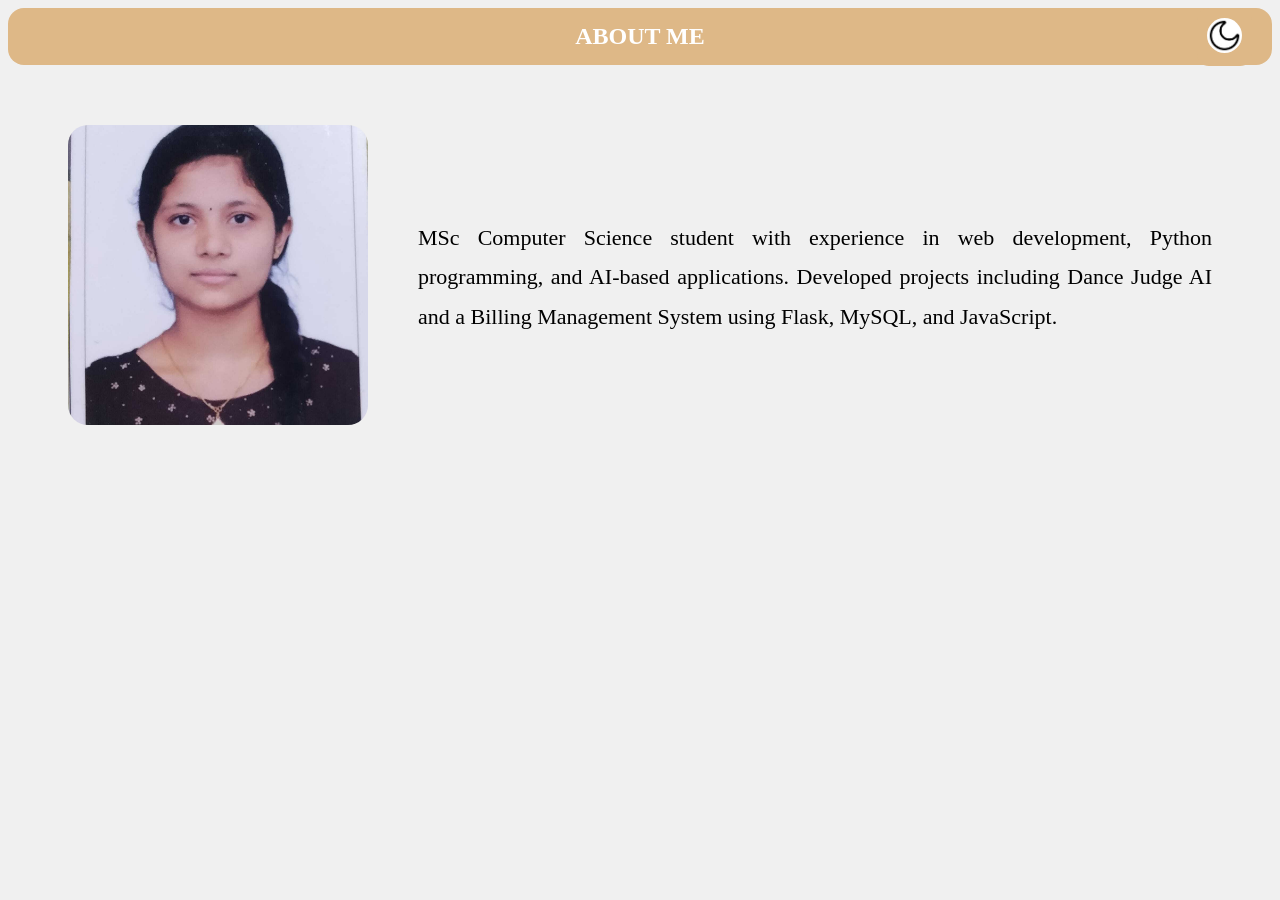
==== about.html @ c36fc71e "initial commit" ====
<!DOCTYPE html>
<html lang="en">
<head>
    <meta charset="UTF-8">
    <meta name="viewport" content="width=device-width, initial-scale=1.0">
    <title>About</title>
    <link rel="stylesheet" href="style.css">
</head>
<body>

<section id="about">

    <div class="cl">
        <h1 id="id">ABOUT ME</h1>

        <button id="toggl">
            <img src="images/moon.jpg" id="ima">
        </button>
    </div>
    <div class="about-container">
        <div class="about-image">
            <img src="images/photo.jpg" alt="Karthika">
        </div>
        <div class="about-text">
            <p>
                MSc Computer Science student with experience in web development,
                Python programming, and AI-based applications.
                Developed projects including Dance Judge AI and a Billing
                Management System using Flask, MySQL, and JavaScript.
            </p>
        </div>

    </div>

</section>

<script src="script.js"></script>

</body>
</html>
---- style.css ----
:root{
    --bg-color:#f0f0f0;
    --text-color:#000;
    --nav-color:burlywood;
    --btn-color:burlywood;
}
.dark-mode{

    --bg-color:#121212;

    --text-color:white;

    --nav-color:#1f1f1f;

    --btn-color:#333;
}
html{

    scroll-behavior:smooth;
}
body{
    background:var(--bg-color);
    color:var(--text-color);
}
.home-sec {

    display:flex;
    justify-content:space-between;
    align-items:center;
    padding:80px 100px;
}
.home-div {
     max-width:500px;
}
.name {
    color:red;
    font-size: 60px;
    margin:10px 0;
}
.gree {
    font-size: 20px;
    margin-bottom: 10px;
}
.dev{
    font-size:40px;
    margin-top:10px;
}

img {
    width: 300px;
    height: 300px;
    border-radius:50%;


}

.navi{
    background:burlywood;
    padding:15px;
    border-radius:16px;

    display:flex;
    justify-content:space-between;
    align-items:center;
     background:var(--nav-color);
}

.navi ul{
    display:flex;
    list-style:none;
    gap:80px;

    font-size:22px;
    font-family:"Times New Roman";
}

.navi ul li a{
    text-decoration:none;
    color:white;
}

#logo{
    color:white;
    font-size:28px;
    font-family:Arial;
}
#btn-id{
    margin-top: 30px;
   

}
 .btn{

   background:burlywood; 
   color:white;
    padding:14px 28px; 
    border:none; 
    border-radius:12px;
     font-size:18px; 
     font-weight:bold; 
     cursor:pointer; 
     margin-right:15px; 
     transition:0.4s;
}
.btn:hover{

    background:red;
    color:white;
}

#toggle
{

    background:var(--btn-color);
    color:white;
    padding:14px 28px;
    border:none;
    border-radius:10px;
    font-size:18px;
    font-weight:bold;
    cursor:pointer;
    margin-right:15px;
    transition:0.4s;
}
#im {
     width:40px;
    height:30px;
    border-radius:50%;
}
@media(max-width:768px){
    .home-sec{

        flex-direction:column;
        text-align:center;
        padding:40px 20px;
    }

    .navi{

        flex-direction:column;
        gap:20px;
    }

    .navi ul{

        flex-direction:column;
        gap:20px;
    }

    .prof{

        margin-top:30px;
        width:220px;
        height:220px;
    }

    .name{

        font-size:40px;
    }

    .dev{

        font-size:28px;
    }
}

.cl{
    background: var(--nav-color);

    padding: 15px;

    border-radius: 16px;

    display: flex;

    justify-content: center;

    align-items: center;

    position: relative;
}

#id{
    color: white;
    margin: 0;
}

/* Toggle Button */

#toggl{
    background: var(--btn-color);

    border: none;

    border-radius: 12px;

    padding: 10px;

    cursor: pointer;

    position: absolute;

    right: 20px;
}

#ima{
    width: 35px;
    height: 35px;

    border-radius: 50%;
}

/* about */

.about-container{
    display: flex;
    justify-content: space-between;
    align-items: center;
    gap: 50px;
    padding: 60px;
}
.about-image img{
    width: 300px;
    height: 300px;
    border-radius: 20px;
    object-fit: cover;
}

.about-text{
    flex: 1;
}

.about-text p{
    font-size: 22px;
    line-height: 1.8;
    text-align: justify;
}

@media(max-width:768px){

    .about-container{
        flex-direction: column;

        text-align: center;

        padding: 30px;
    }

    .about-image img{
        width: 220px;
        height: 220px;
    }

    .about-text p{
        font-size: 18px;
    }
}

/* skills */

#skill{

    padding:80px 50px;
    text-align:center;
    
}

 .skill-head{
    background:var(--nav-color);

    padding:15px 20px;

    border-radius:16px;

    position:relative;

    text-align:center;

    margin-bottom:100px;

}
.skill-title{
    margin:0;
    color:white;
    font-size:45px;

}

.skill-container{

    display:grid;
    grid-template-columns:
    repeat(auto-fit,minmax(250px,1fr));
    gap:40px;
}
.skill-card{

    background:var(--nav-color);
    padding:30px;
    border-radius:20px;
    color:white;
    transition:0.4s;
   
}
.skill-card:hover{

    transform:translateY(-10px);
}
.circle{

    width:160px;
    height:160px;
    border-radius:50%;
    margin:auto;
    display:flex;
    justify-content:center;
    align-items:center;
    font-size:28px;
    font-weight:bold;
    color:white;
    margin-bottom:20px;
}
.html{

    background:
    conic-gradient(#ffcc00 90%, #ddd 0%);
}

.css{

    background:
    conic-gradient(#ffcc00 85%, #ddd 0%);
}

.JavaScript{

    background:
    conic-gradient(#ffcc00 85%, #ddd 0%);
}
.C{
    background:
    conic-gradient(#ffcc00 89%, #ddd 0%);
}
#togg{
    position:absolute;

    right:20px;

    top:50%;

    transform:translateY(-50%);
    background:transparent;
    border:none;
    cursor:pointer;
}
#togg img{
    width: 35px;
    height: 35px;
}

@media(max-width:768px){
    .skill-head{
        flex-direction: row;
        justify-content: space-between;
    }

    .skill-title{
        font-size: 28px;
    }

    #togg img{
        width: 30px;
        height: 30px;
    }
}
/* contact */
 .contact {
    background: burlywood;
    padding: 15px 20px;
    border-radius: 16px;
    display: flex;
    align-items: center;
    justify-content: space-between;
    margin-bottom: 100px;
}

.contact-title {
    margin: 0;
    color: white;
    font-size: 45px;

    flex: 1;
    text-align: center;
}
#tog{
    background: transparent;
    border: none;
    cursor: pointer;
    padding: 0;
    display: flex;
    align-items: center;
    justify-content: center;
}
#tog img{
     width: 28px;
    height: 28px;
    object-fit: cover;
}
#form {
    width: 100%;
    max-width: 450px;
    margin: auto;
    display: flex;
    flex-direction: column;
    gap: 15px;
    padding: 25px;
    border-radius: 15px;
    background: white;
    box-shadow: 0 5px 20px rgba(0,0,0,0.15);
}
#form textarea {
    resize: none;
    height: 120px;
} 

#form input,
#form textarea {
    width: 90;
    padding: 12px;
    font-size: 16px;
    border-radius: 10px;
    border: 1px solid #ccc;
    outline: none;
    transition: 0.3s;
}
#btnn {
    padding: 12px;
    background-color: burlywood;
    color: white;
    border: none;
    border-radius: 10px;
    font-size: 16px;
    cursor: pointer;
     transition: 0.3s;
}
#btnn:hover {
    background: red;
}
@media(max-width:768px){
    .contact{
        padding: 12px 15px;
    }
    .contact-title{
        font-size: 28px;
        text-align: center;
        flex: 1;
    }
    #tog img{
        width: 28px;
        height: 28px;
    }
    #form{
        width: 90%;
        max-width: 100%;
        padding: 20px;
        gap: 12px;
    }
    #form input,
    #form textarea{
        font-size: 15px;
        padding: 10px;
    }
    #form textarea{
        height: 100px;
    }
    #btnn{
        width: 100%;
        padding: 12px;
        font-size: 16px;
    }
    #s{
        font-size: 14px;
        text-align: center;
        text-align:center;
       font-size:16px;
       font-weight:bold;
    margin-top:10px;
    color:red;
    }
}
.dark-mode #form{

    background:#1f1f1f;
}
.dark-mode #form input,
.dark-mode #form textarea{

    background:#333;
    color:white;
    border:1px solid #555;
}
.dark-mode input::placeholder,
.dark-mode textarea::placeholder{

    color:#ccc;
}

/* project */

#projects{

    padding:50px;
}


/* HEADING */

.project-head{

    background:var(--nav-color);
    padding:15px;
    border-radius:16px;
    position:relative;
    text-align:center;
    margin-bottom:60px;
}


.project-title{

    margin:0;
    color:white;
    font-size:45px;
}
#togg{

    position:absolute;
    right:20px;
    top:50%;
    transform:translateY(-50%);
    background:transparent;
    border:none;
    cursor:pointer;
}
#imag{

    width:35px;
    height:35px;
    border-radius:50%;
}
.project-container{

    display:grid;
    grid-template-columns:
    repeat(auto-fit,minmax(320px,1fr));
    gap:40px;
}
.project-card{

    background:var(--nav-color);
    padding:30px;
    border-radius:20px;
    color:white;
    transition:0.4s;
}
.project-card:hover{

    transform:translateY(-10px);
}


.project-card h2{

    margin-bottom:20px;
}


.project-card p{

    line-height:1.7;

    margin-bottom:25px;
}


/* FLEXBOX BUTTON */

.project-btns{

    display:flex;
    justify-content:center;
}
.project-btns a{

    text-decoration:none;
    background:burlywood;
    color:white;
    padding:12px 24px;
    border-radius:10px;
    transition:0.4s;
}
.project-btns a:hover{

    background:red;
}
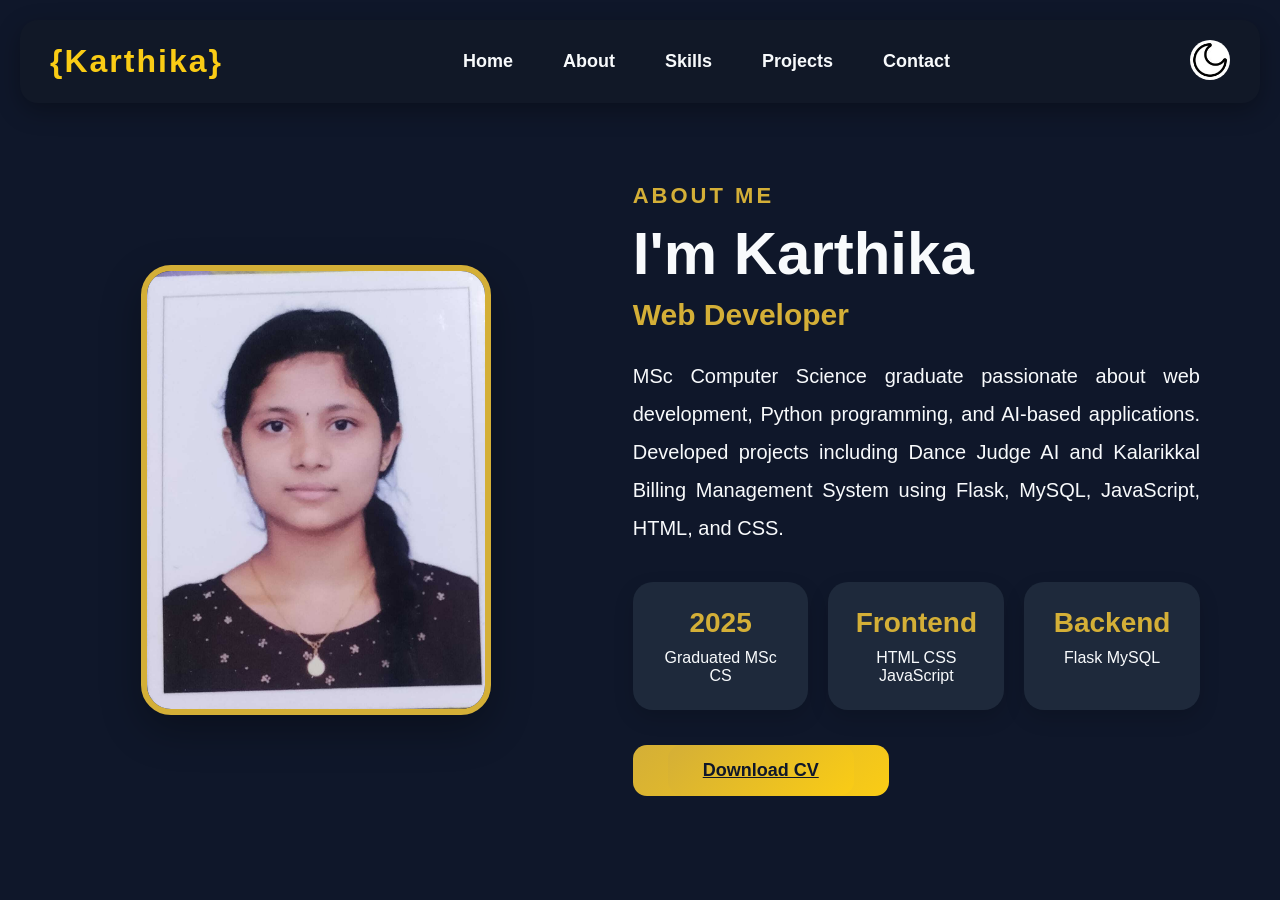
==== commit 45c9eb25: "Updated portfolio UI, added CV, improved responsiveness and contact section" ====
--- a/about.html
+++ b/about.html
@@ -2,32 +2,111 @@
 <html lang="en">
 <head>
     <meta charset="UTF-8">
-    <meta name="viewport" content="width=device-width, initial-scale=1.0">
+    <meta name="viewport"
+    content="width=device-width, initial-scale=1.0">
+
     <title>About</title>
+
     <link rel="stylesheet" href="style.css">
 </head>
 <body>
 
 <section id="about">
 
-    <div class="cl">
-        <h1 id="id">ABOUT ME</h1>
+    <!-- NAVBAR -->
 
-        <button id="toggl">
-            <img src="images/moon.jpg" id="ima">
+    <nav class="navi">
+
+        <h2 id="logo">{Karthika}</h2>
+
+        <ul>
+            <li><a href="index.html">Home</a></li>
+            <li><a href="about.html">About</a></li>
+            <li><a href="skills.html">Skills</a></li>
+            <li><a href="Projects.html">Projects</a></li>
+            <li><a href="contact.html">Contact</a></li>
+        </ul>
+
+        <button id="toggle">
+            <img src="images/moon.jpg" id="im">
         </button>
-    </div>
-    <div class="about-container">
+
+    </nav>
+
+
+    <!-- ABOUT SECTION -->
+
+    <div class="about-main">
+
+        <!-- LEFT SIDE IMAGE -->
+
         <div class="about-image">
-            <img src="images/photo.jpg" alt="Karthika">
+
+            <img src="images/photo.jpg"
+            alt="Karthika"
+            class="about-pic">
+
         </div>
-        <div class="about-text">
-            <p>
-                MSc Computer Science student with experience in web development,
-                Python programming, and AI-based applications.
-                Developed projects including Dance Judge AI and a Billing
-                Management System using Flask, MySQL, and JavaScript.
+
+
+        <!-- RIGHT SIDE TEXT -->
+
+        <div class="about-content">
+
+            <h4 class="about-small">
+                ABOUT ME
+            </h4>
+
+            <h1 class="about-title">
+                I'm Karthika
+            </h1>
+
+            <h2 class="about-role">
+                Web Developer
+            </h2>
+
+            <p class="about-para">
+
+                MSc Computer Science graduate passionate
+                about web development, Python programming,
+                and AI-based applications.
+
+                Developed projects including Dance Judge AI
+                and Kalarikkal Billing Management System
+                using Flask, MySQL, JavaScript,
+                HTML, and CSS.
+
             </p>
+
+            <div class="about-info">
+
+                <div class="info-box">
+                    <h3>2025</h3>
+                    <p>Graduated MSc CS</p>
+                </div>
+
+                <div class="info-box">
+                    <h3>Frontend</h3>
+                    <p>HTML CSS JavaScript</p>
+                </div>
+
+                <div class="info-box">
+                    <h3>Backend</h3>
+                    <p>Flask MySQL</p>
+                </div>
+
+            </div>
+
+            <button class="about-btn">
+                <a href="Karthika_CV.pdf"
+download
+class="about-btn">
+
+    Download CV
+
+</a>
+            </button>
+
         </div>
 
     </div>
--- a/style.css
+++ b/style.css
@@ -1,606 +1,1067 @@
 :root{
-    --bg-color:#f0f0f0;
-    --text-color:#000;
-    --nav-color:burlywood;
-    --btn-color:burlywood;
-}
+
+    --bg-color:#0f172a;
+    --text-color:#f8fafc;
+    --nav-color:#111827;
+    --gold:#facc15;
+    --gold-dark:#d4af37;
+    --card-color:#1e293b;
+}
+
+/* LIGHT MODE */
+
 .dark-mode{
 
-    --bg-color:#121212;
-
-    --text-color:white;
-
-    --nav-color:#1f1f1f;
-
-    --btn-color:#333;
-}
+    --bg-color:#f8fafc;
+    --text-color:#0f172a;
+    --nav-color:#ffffff;
+    --gold:#d4af37;
+    --gold-dark:#facc15;
+    --card-color:#e2e8f0;
+}
+
+/* BODY */
+
+*{
+    margin:0;
+    padding:0;
+    box-sizing:border-box;
+}
+
 html{
-
     scroll-behavior:smooth;
 }
+
 body{
+
     background:var(--bg-color);
     color:var(--text-color);
-}
-.home-sec {
+
+    font-family:Arial, Helvetica, sans-serif;
+
+    padding:20px;
+
+    transition:0.4s;
+}
+
+/* NAVBAR */
+
+.navi{
 
     display:flex;
     justify-content:space-between;
     align-items:center;
-    padding:80px 100px;
-}
-.home-div {
-     max-width:500px;
-}
-.name {
-    color:red;
-    font-size: 60px;
-    margin:10px 0;
-}
-.gree {
-    font-size: 20px;
-    margin-bottom: 10px;
-}
-.dev{
-    font-size:40px;
-    margin-top:10px;
-}
-
-img {
-    width: 300px;
-    height: 300px;
+
+    padding:20px 30px;
+
+    background:var(--nav-color);
+
+    border-radius:18px;
+
+    position:sticky;
+    top:10px;
+
+    z-index:1000;
+
+    box-shadow:0 8px 25px rgba(0,0,0,0.3);
+}
+
+/* LOGO */
+
+#logo{
+
+    font-size:32px;
+
+    font-weight:bold;
+
+    color:var(--gold);
+
+    letter-spacing:2px;
+}
+
+/* NAV LINKS */
+
+.navi ul{
+
+    display:flex;
+
+    list-style:none;
+
+    gap:50px;
+}
+
+.navi ul li a{
+
+    text-decoration:none;
+
+    color:var(--text-color);
+
+    font-size:18px;
+
+    font-weight:bold;
+
+    transition:0.3s;
+}
+
+.navi ul li a:hover{
+
+    color:var(--gold);
+}
+
+/* TOGGLE */
+
+#toggle{
+
+    border:none;
+
+    background:transparent;
+
+    cursor:pointer;
+}
+
+#im{
+
+    width:40px;
+    height:40px;
+
     border-radius:50%;
-
-
-}
-
-.navi{
-    background:burlywood;
-    padding:15px;
-    border-radius:16px;
+}
+
+/* HOME SECTION */
+
+.home-sec{
+
+    min-height:90vh;
 
     display:flex;
     justify-content:space-between;
     align-items:center;
-     background:var(--nav-color);
-}
-
-.navi ul{
+
+    gap:80px;
+
+    padding:50px 0;
+}
+
+/* LEFT */
+
+.home-div{
+
+    flex:1;
+}
+
+.gree{
+
+    color:var(--gold);
+
+    font-size:28px;
+
+    margin-bottom:15px;
+}
+
+.name{
+
+    font-size:70px;
+
+    font-weight:bold;
+
+    line-height:1.1;
+
+    background:linear-gradient(
+    90deg,
+    #facc15,
+    #ffffff);
+
+    -webkit-background-clip:text;
+
+    -webkit-text-fill-color:transparent;
+}
+
+.dev{
+
+    font-size:35px;
+
+    margin-top:20px;
+
+    color:#cbd5e1;
+}
+
+.home-para{
+
+    margin-top:25px;
+
+    font-size:20px;
+
+    line-height:1.8;
+
+    color:#94a3b8;
+}
+
+/* BUTTONS */
+
+#btn-id{
+
+    margin-top:40px;
+
     display:flex;
-    list-style:none;
-    gap:80px;
-
-    font-size:22px;
-    font-family:"Times New Roman";
-}
-
-.navi ul li a{
-    text-decoration:none;
-    color:white;
-}
-
-#logo{
-    color:white;
-    font-size:28px;
-    font-family:Arial;
-}
-#btn-id{
-    margin-top: 30px;
-   
-
-}
- .btn{
-
-   background:burlywood; 
-   color:white;
-    padding:14px 28px; 
-    border:none; 
+
+    gap:20px;
+}
+
+.btn{
+
+    padding:15px 30px;
+
+    border:none;
+
     border-radius:12px;
-     font-size:18px; 
-     font-weight:bold; 
-     cursor:pointer; 
-     margin-right:15px; 
-     transition:0.4s;
-}
+
+    background:linear-gradient(
+    135deg,
+    var(--gold),
+    var(--gold-dark));
+
+    color:#111827;
+
+    font-size:18px;
+
+    font-weight:bold;
+
+    cursor:pointer;
+
+    transition:0.4s;
+}
+
 .btn:hover{
 
-    background:red;
-    color:white;
-}
-
-#toggle
-{
-
-    background:var(--btn-color);
-    color:white;
-    padding:14px 28px;
-    border:none;
-    border-radius:10px;
-    font-size:18px;
-    font-weight:bold;
-    cursor:pointer;
-    margin-right:15px;
-    transition:0.4s;
-}
-#im {
-     width:40px;
-    height:30px;
-    border-radius:50%;
-}
-@media(max-width:768px){
-    .home-sec{
-
-        flex-direction:column;
-        text-align:center;
-        padding:40px 20px;
-    }
-
-    .navi{
-
-        flex-direction:column;
-        gap:20px;
-    }
-
-    .navi ul{
-
-        flex-direction:column;
-        gap:20px;
-    }
-
-    .prof{
-
-        margin-top:30px;
-        width:220px;
-        height:220px;
-    }
-
-    .name{
-
-        font-size:40px;
-    }
-
-    .dev{
-
-        font-size:28px;
-    }
-}
-
-.cl{
-    background: var(--nav-color);
-
-    padding: 15px;
-
-    border-radius: 16px;
-
-    display: flex;
-
-    justify-content: center;
-
-    align-items: center;
-
-    position: relative;
-}
-
-#id{
-    color: white;
-    margin: 0;
-}
-
-/* Toggle Button */
-
-#toggl{
-    background: var(--btn-color);
-
-    border: none;
-
-    border-radius: 12px;
-
-    padding: 10px;
-
-    cursor: pointer;
-
-    position: absolute;
-
-    right: 20px;
-}
-
-#ima{
-    width: 35px;
-    height: 35px;
-
-    border-radius: 50%;
-}
-
-/* about */
-
-.about-container{
-    display: flex;
-    justify-content: space-between;
-    align-items: center;
-    gap: 50px;
-    padding: 60px;
-}
-.about-image img{
-    width: 300px;
-    height: 300px;
-    border-radius: 20px;
-    object-fit: cover;
-}
-
-.about-text{
-    flex: 1;
-}
-
-.about-text p{
-    font-size: 22px;
-    line-height: 1.8;
-    text-align: justify;
-}
-
-@media(max-width:768px){
-
-    .about-container{
-        flex-direction: column;
-
-        text-align: center;
-
-        padding: 30px;
-    }
-
-    .about-image img{
-        width: 220px;
-        height: 220px;
-    }
-
-    .about-text p{
-        font-size: 18px;
-    }
-}
-
-/* skills */
-
-#skill{
-
-    padding:80px 50px;
-    text-align:center;
-    
-}
-
- .skill-head{
-    background:var(--nav-color);
-
-    padding:15px 20px;
-
-    border-radius:16px;
-
-    position:relative;
-
-    text-align:center;
-
-    margin-bottom:100px;
-
-}
-.skill-title{
-    margin:0;
-    color:white;
-    font-size:45px;
-
-}
-
-.skill-container{
-
-    display:grid;
-    grid-template-columns:
-    repeat(auto-fit,minmax(250px,1fr));
-    gap:40px;
-}
-.skill-card{
-
-    background:var(--nav-color);
-    padding:30px;
-    border-radius:20px;
-    color:white;
-    transition:0.4s;
-   
-}
-.skill-card:hover{
-
-    transform:translateY(-10px);
-}
-.circle{
-
-    width:160px;
-    height:160px;
-    border-radius:50%;
-    margin:auto;
+    transform:translateY(-6px);
+
+    box-shadow:0 10px 25px rgba(250,204,21,0.4);
+}
+
+/* IMAGE */
+
+.image-box{
+
+    flex:1;
+
     display:flex;
     justify-content:center;
+}
+
+.prof{
+
+    width:380px;
+    height:380px;
+
+    object-fit:cover;
+
+    border-radius:50%;
+
+    border:8px solid var(--gold);
+
+    box-shadow:
+    0 0 25px rgba(250,204,21,0.5),
+    0 0 60px rgba(250,204,21,0.2);
+
+    transition:0.5s;
+}
+
+.prof:hover{
+
+    transform:scale(1.05);
+
+    box-shadow:
+    0 0 40px rgba(250,204,21,0.8),
+    0 0 80px rgba(250,204,21,0.3);
+}
+
+/* MOBILE */
+
+@media(max-width:768px){
+
+    .navi{
+
+        flex-direction:column;
+
+        gap:20px;
+    }
+
+    .navi ul{
+
+        flex-direction:column;
+
+        text-align:center;
+
+        gap:20px;
+    }
+
+    .home-sec{
+
+        flex-direction:column-reverse;
+
+        text-align:center;
+
+        gap:40px;
+    }
+
+    .name{
+
+        font-size:45px;
+    }
+
+    .dev{
+
+        font-size:26px;
+    }
+
+    .home-para{
+
+        font-size:17px;
+    }
+
+    .prof{
+
+        width:250px;
+        height:250px;
+    }
+
+    #btn-id{
+
+        flex-direction:column;
+    }
+}
+
+/* about */
+.about-main{
+
+    display:flex;
+
+    justify-content:space-between;
+
     align-items:center;
+
+    gap:80px;
+
+    padding:80px 60px;
+
+    min-height:80vh;
+}
+
+
+/* IMAGE */
+
+.about-image{
+
+    flex:1;
+
+    display:flex;
+
+    justify-content:center;
+}
+
+.about-pic{
+
+    width:350px;
+
+    height:450px;
+
+    object-fit:cover;
+
+    border-radius:30px;
+
+    border:6px solid #d4af37;
+
+    box-shadow:0 15px 40px rgba(0,0,0,0.3);
+
+    transition:0.4s;
+}
+
+.about-pic:hover{
+
+    transform:scale(1.03);
+}
+
+
+/* CONTENT */
+
+.about-content{
+
+    flex:1.2;
+}
+
+.about-small{
+
+    color:#d4af37;
+
+    font-size:22px;
+
+    letter-spacing:3px;
+
+    margin-bottom:10px;
+}
+
+.about-title{
+
+    font-size:60px;
+
+    margin-bottom:10px;
+
+    color:var(--text-color);
+}
+
+.about-role{
+
+    font-size:30px;
+
+    color:#d4af37;
+
+    margin-bottom:25px;
+}
+
+.about-para{
+
+    font-size:20px;
+
+    line-height:1.9;
+
+    color:var(--text-color);
+
+    margin-bottom:35px;
+
+    text-align:justify;
+}
+
+
+/* INFO BOXES */
+
+.about-info{
+
+    display:grid;
+
+    grid-template-columns:
+    repeat(auto-fit,minmax(150px,1fr));
+
+    gap:20px;
+
+    margin-bottom:35px;
+}
+
+.info-box{
+
+    background:var(--card-color);
+
+    padding:25px;
+
+    border-radius:20px;
+
+    text-align:center;
+
+    box-shadow:0 8px 20px rgba(0,0,0,0.15);
+
+    transition:0.4s;
+}
+
+.info-box:hover{
+
+    transform:translateY(-8px);
+}
+
+.info-box h3{
+
+    color:#d4af37;
+
     font-size:28px;
+
+    margin-bottom:10px;
+}
+
+.info-box p{
+
+    font-size:16px;
+}
+
+
+/* BUTTON */
+
+.about-btn{
+
+    padding:15px 35px;
+
+    border:none;
+
+    border-radius:14px;
+
+    background:linear-gradient(
+    135deg,
+    #d4af37,
+    #facc15);
+
+    color:#0f172a;
+
+    font-size:18px;
+
     font-weight:bold;
+
+    cursor:pointer;
+
+    transition:0.4s;
+}
+
+.about-btn:hover{
+
+    transform:translateY(-5px);
+
+    box-shadow:0 10px 25px rgba(212,175,55,0.4);
+}
+
+
+/* MOBILE */
+
+@media(max-width:768px){
+
+    .about-main{
+
+        flex-direction:column;
+
+        text-align:center;
+
+        padding:40px 20px;
+
+        gap:40px;
+    }
+
+    .about-pic{
+
+        width:250px;
+
+        height:320px;
+    }
+
+    .about-title{
+
+        font-size:40px;
+    }
+
+    .about-role{
+
+        font-size:24px;
+    }
+
+    .about-para{
+
+        font-size:17px;
+
+        text-align:center;
+    }
+
+    .about-info{
+
+        grid-template-columns:1fr;
+    }
+}
+
+/* skills */
+
+/* ================= SKILLS PAGE ================= */
+
+#skill{
+
+    padding:40px;
+}
+
+/* HEADING */
+
+.skill-head{
+
+    text-align:center;
+
+    margin-top:50px;
+    margin-bottom:70px;
+}
+
+.skill-title{
+
+    font-size:55px;
+
+    color:var(--text-color);
+
+    margin-bottom:15px;
+}
+
+.skill-sub{
+
+    font-size:20px;
+
+    color:gray;
+}
+
+/* GRID */
+
+.skill-container{
+
+    display:grid;
+
+    grid-template-columns:
+    repeat(auto-fit,minmax(280px,1fr));
+
+    gap:35px;
+}
+
+/* CARD */
+
+.skill-card{
+
+    background:var(--card-color);
+
+    padding:35px;
+
+    border-radius:25px;
+
+    text-align:center;
+
+    transition:0.4s;
+
+    box-shadow:
+    0 10px 25px rgba(0,0,0,0.1);
+}
+
+.skill-card:hover{
+
+    transform:translateY(-10px);
+
+    box-shadow:
+    0 15px 35px rgba(0,0,0,0.2);
+}
+
+.skill-card h2{
+
+    margin-top:20px;
+
+    font-size:28px;
+}
+
+.skill-card p{
+
+    margin-top:15px;
+
+    line-height:1.7;
+
+    color:gray;
+}
+
+/* CIRCLE */
+
+.circle{
+
+    width:170px;
+
+    height:170px;
+
+    border-radius:50%;
+
+    margin:auto;
+
+    display:flex;
+
+    justify-content:center;
+
+    align-items:center;
+
+    font-size:30px;
+
+    font-weight:bold;
+
     color:white;
-    margin-bottom:20px;
-}
+
+    transition:0.4s;
+}
+
+.circle:hover{
+
+    transform:scale(1.05);
+}
+
+/* DIFFERENT COLORS */
+
 .html{
 
     background:
-    conic-gradient(#ffcc00 90%, #ddd 0%);
+    conic-gradient(
+    #ff6b00 95%,
+    #e5e7eb 0%);
 }
 
 .css{
 
     background:
-    conic-gradient(#ffcc00 85%, #ddd 0%);
-}
-
-.JavaScript{
+    conic-gradient(
+    #2563eb 90%,
+    #e5e7eb 0%);
+}
+
+.js{
 
     background:
-    conic-gradient(#ffcc00 85%, #ddd 0%);
-}
-.C{
+    conic-gradient(
+    #facc15 85%,
+    #e5e7eb 0%);
+}
+
+.java{
+
     background:
-    conic-gradient(#ffcc00 89%, #ddd 0%);
-}
-#togg{
-    position:absolute;
-
-    right:20px;
-
-    top:50%;
-
-    transform:translateY(-50%);
-    background:transparent;
-    border:none;
-    cursor:pointer;
-}
-#togg img{
-    width: 35px;
-    height: 35px;
-}
+    conic-gradient(
+    #dc2626 80%,
+    #e5e7eb 0%);
+}
+
+.c{
+
+    background:
+    conic-gradient(
+    #0ea5e9 89%,
+    #e5e7eb 0%);
+}
+
+.mysql{
+
+    background:
+    conic-gradient(
+    #9333ea 82%,
+    #e5e7eb 0%);
+}
+
+/* MOBILE */
 
 @media(max-width:768px){
-    .skill-head{
-        flex-direction: row;
-        justify-content: space-between;
+
+    #skill{
+
+        padding:20px;
     }
 
     .skill-title{
-        font-size: 28px;
-    }
-
-    #togg img{
-        width: 30px;
-        height: 30px;
+
+        font-size:38px;
+    }
+
+    .skill-sub{
+
+        font-size:16px;
+    }
+
+    .circle{
+
+        width:140px;
+        height:140px;
+
+        font-size:24px;
     }
 }
 /* contact */
- .contact {
-    background: burlywood;
-    padding: 15px 20px;
-    border-radius: 16px;
-    display: flex;
-    align-items: center;
-    justify-content: space-between;
-    margin-bottom: 100px;
-}
-
-.contact-title {
-    margin: 0;
-    color: white;
-    font-size: 45px;
-
-    flex: 1;
+.contact-head {
     text-align: center;
-}
-#tog{
-    background: transparent;
-    border: none;
-    cursor: pointer;
-    padding: 0;
-    display: flex;
-    align-items: center;
-    justify-content: center;
-}
-#tog img{
-     width: 28px;
-    height: 28px;
-    object-fit: cover;
-}
+    margin: 50px 0;
+}
+
+.contact-head h1 {
+    font-size: 50px;
+    color: var(--gold);
+}
+
+/* FORM CARD */
 #form {
     width: 100%;
-    max-width: 450px;
+    max-width: 500px;
     margin: auto;
     display: flex;
     flex-direction: column;
     gap: 15px;
-    padding: 25px;
-    border-radius: 15px;
-    background: white;
-    box-shadow: 0 5px 20px rgba(0,0,0,0.15);
-}
+    padding: 30px;
+    border-radius: 20px;
+
+    background: var(--card-color);
+    box-shadow: 0 10px 25px rgba(0,0,0,0.2);
+}
+
+/* INPUTS */
+#form input,
+#form textarea {
+    padding: 12px;
+    font-size: 16px;
+    border-radius: 10px;
+    border: 1px solid rgba(255,255,255,0.1);
+    outline: none;
+    background: transparent;
+    color: var(--text-color);
+}
+
+/* TEXTAREA */
 #form textarea {
     resize: none;
     height: 120px;
-} 
-
-#form input,
-#form textarea {
-    width: 90;
-    padding: 12px;
-    font-size: 16px;
-    border-radius: 10px;
-    border: 1px solid #ccc;
-    outline: none;
-    transition: 0.3s;
-}
+}
+
+/* BUTTON */
 #btnn {
     padding: 12px;
-    background-color: burlywood;
-    color: white;
+    background: linear-gradient(135deg, var(--gold), var(--gold-dark));
+    color: #0f172a;
     border: none;
     border-radius: 10px;
     font-size: 16px;
+    font-weight: bold;
     cursor: pointer;
-     transition: 0.3s;
-}
+    transition: 0.3s;
+}
+
 #btnn:hover {
-    background: red;
-}
-@media(max-width:768px){
-    .contact{
-        padding: 12px 15px;
-    }
-    .contact-title{
-        font-size: 28px;
+    transform: translateY(-5px);
+}
+
+/* MESSAGE */
+#s {
+    text-align: center;
+    font-weight: bold;
+    margin-top: 10px;
+}
+
+/* CONTACT CARDS SECTION */
+.contact-cards {
+    display: grid;
+    grid-template-columns: repeat(auto-fit, minmax(220px, 1fr));
+    gap: 25px;
+    max-width: 900px;
+    margin: 40px auto;
+}
+
+/* CARD DESIGN */
+.contact-card {
+    background: var(--card-color);
+    padding: 25px;
+    border-radius: 20px;
+    text-decoration: none;
+    color: var(--text-color);
+    text-align: center;
+    box-shadow: 0 10px 25px rgba(0,0,0,0.2);
+    transition: 0.4s;
+    border: 1px solid transparent;
+}
+
+/* HOVER EFFECT */
+.contact-card:hover {
+    transform: translateY(-10px);
+    border-color: var(--gold);
+    box-shadow: 0 15px 35px rgba(0,0,0,0.3);
+}
+
+/* TITLE */
+.contact-card h3 {
+    color: var(--gold);
+    margin-bottom: 10px;
+    font-size: 22px;
+}
+
+/* TEXT */
+.contact-card p {
+    font-size: 15px;
+    opacity: 0.8;
+}
+@media(max-width:768px) {
+
+    /* NAVBAR */
+    .navi {
+        flex-direction: column;
+        gap: 15px;
+        padding: 15px;
+    }
+
+    .navi ul {
+        flex-direction: column;
         text-align: center;
-        flex: 1;
-    }
-    #tog img{
-        width: 28px;
-        height: 28px;
-    }
-    #form{
+        gap: 15px;
+    }
+
+    /* CONTACT TITLE */
+    .contact-head h1 {
+        font-size: 32px;
+        text-align: center;
+    }
+
+    /* FORM */
+    #form {
         width: 90%;
         max-width: 100%;
         padding: 20px;
         gap: 12px;
     }
+
     #form input,
-    #form textarea{
+    #form textarea {
         font-size: 15px;
         padding: 10px;
     }
-    #form textarea{
+
+    #form textarea {
         height: 100px;
     }
-    #btnn{
+
+    /* BUTTON */
+    #btnn {
         width: 100%;
         padding: 12px;
         font-size: 16px;
     }
-    #s{
+
+    /* MESSAGE TEXT */
+    #s {
         font-size: 14px;
         text-align: center;
-        text-align:center;
-       font-size:16px;
-       font-weight:bold;
-    margin-top:10px;
-    color:red;
-    }
-}
-.dark-mode #form{
-
-    background:#1f1f1f;
-}
-.dark-mode #form input,
-.dark-mode #form textarea{
-
-    background:#333;
-    color:white;
-    border:1px solid #555;
-}
-.dark-mode input::placeholder,
-.dark-mode textarea::placeholder{
-
-    color:#ccc;
-}
-
+    }
+
+    /* CONTACT CARDS */
+    .contact-cards {
+        grid-template-columns: 1fr;
+        gap: 15px;
+        padding: 0 15px;
+    }
+
+    .contact-card {
+        padding: 18px;
+    }
+
+    .contact-card h3 {
+        font-size: 18px;
+    }
+
+    .contact-card p {
+        font-size: 14px;
+    }
+}
 /* project */
-
-#projects{
-
-    padding:50px;
-}
-
+#projects {
+    padding: 60px 20px;
+}
 
 /* HEADING */
-
-.project-head{
-
-    background:var(--nav-color);
-    padding:15px;
-    border-radius:16px;
-    position:relative;
-    text-align:center;
-    margin-bottom:60px;
-}
-
-
-.project-title{
-
-    margin:0;
-    color:white;
-    font-size:45px;
-}
-#togg{
-
-    position:absolute;
-    right:20px;
-    top:50%;
-    transform:translateY(-50%);
-    background:transparent;
-    border:none;
-    cursor:pointer;
-}
-#imag{
-
-    width:35px;
-    height:35px;
-    border-radius:50%;
-}
-.project-container{
-
-    display:grid;
-    grid-template-columns:
-    repeat(auto-fit,minmax(320px,1fr));
-    gap:40px;
-}
-.project-card{
-
-    background:var(--nav-color);
-    padding:30px;
-    border-radius:20px;
-    color:white;
-    transition:0.4s;
-}
-.project-card:hover{
-
-    transform:translateY(-10px);
-}
-
-
-.project-card h2{
-
-    margin-bottom:20px;
-}
-
-
-.project-card p{
-
-    line-height:1.7;
-
-    margin-bottom:25px;
-}
-
-
-/* FLEXBOX BUTTON */
-
-.project-btns{
-
-    display:flex;
-    justify-content:center;
-}
-.project-btns a{
-
-    text-decoration:none;
-    background:burlywood;
-    color:white;
-    padding:12px 24px;
-    border-radius:10px;
-    transition:0.4s;
-}
-.project-btns a:hover{
-
-    background:red;
+.project-head {
+    text-align: center;
+    margin: 60px 0;
+}
+
+.project-title {
+    font-size: 55px;
+    color: var(--gold);
+    letter-spacing: 2px;
+}
+
+/* GRID */
+.project-container {
+    display: grid;
+    grid-template-columns: repeat(auto-fit, minmax(300px, 1fr));
+    gap: 40px;
+    max-width: 1100px;
+    margin: auto;
+}
+
+/* CARD */
+.project-card {
+    background: var(--card-color);
+    padding: 30px;
+    border-radius: 25px;
+    box-shadow: 0 10px 25px rgba(0,0,0,0.2);
+    transition: 0.4s ease;
+    border: 1px solid transparent;
+}
+
+/* hover */
+.project-card:hover {
+    transform: translateY(-10px);
+    border-color: var(--gold);
+}
+
+/* text */
+.project-card h2 {
+    color: var(--gold);
+    margin-bottom: 10px;
+}
+
+.project-card p {
+    color: var(--text-color);
+    line-height: 1.7;
+    opacity: 0.9;
+}
+
+/* button */
+.project-btns {
+    margin-top: 20px;
+    display: flex;
+    justify-content: center;
+}
+
+.project-btns a {
+    text-decoration: none;
+    padding: 12px 25px;
+    border-radius: 12px;
+    background: linear-gradient(135deg, var(--gold), var(--gold-dark));
+    color: #0f172a;
+    font-weight: bold;
+    transition: 0.3s;
+}
+
+.project-btns a:hover {
+    transform: translateY(-5px);
+}
+@media(max-width:768px) {
+
+    /* SECTION PADDING */
+    #projects {
+        padding: 30px 15px;
+    }
+
+    /* NAVBAR */
+    .navi {
+        flex-direction: column;
+        gap: 15px;
+        padding: 15px;
+    }
+
+    .navi ul {
+        flex-direction: column;
+        text-align: center;
+        gap: 15px;
+    }
+
+    /* PROJECT TITLE */
+    .project-title {
+        font-size: 32px;
+        letter-spacing: 2px;
+    }
+
+    /* PROJECT GRID */
+    .project-container {
+        grid-template-columns: 1fr;
+        gap: 20px;
+    }
+
+    /* PROJECT CARD */
+    .project-card {
+        padding: 20px;
+        border-radius: 18px;
+    }
+
+    .project-card h2 {
+        font-size: 22px;
+    }
+
+    .project-card p {
+        font-size: 15px;
+        line-height: 1.6;
+    }
+
+    /* BUTTON */
+    .project-btns a {
+        padding: 10px 18px;
+        font-size: 14px;
+    }
 }
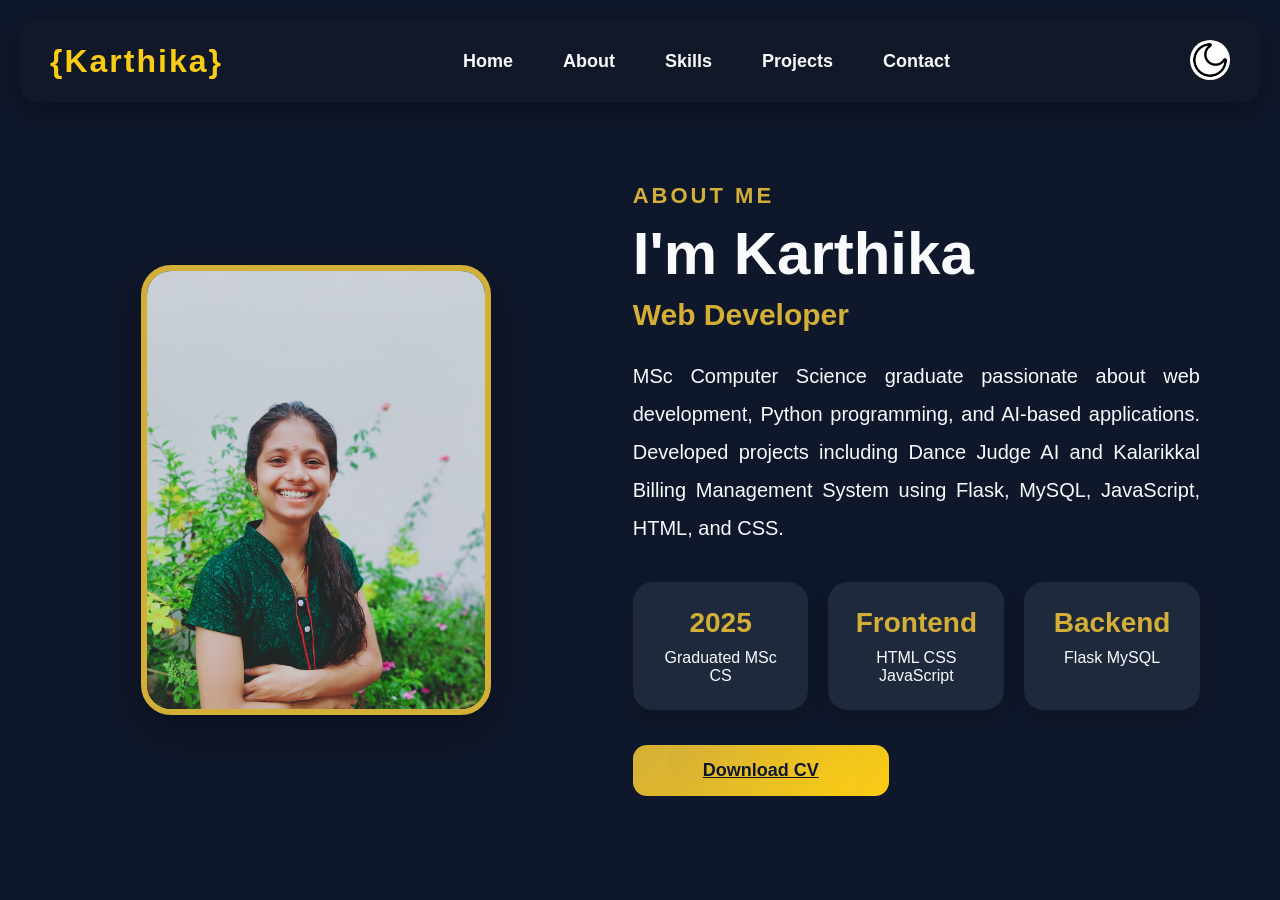
==== commit bf604871: "Updated photo and homepage content" ====
--- a/about.html
+++ b/about.html
@@ -42,7 +42,7 @@
 
         <div class="about-image">
 
-            <img src="images/photo.jpg"
+            <img src="images/photo1.jpg"
             alt="Karthika"
             class="about-pic">
 
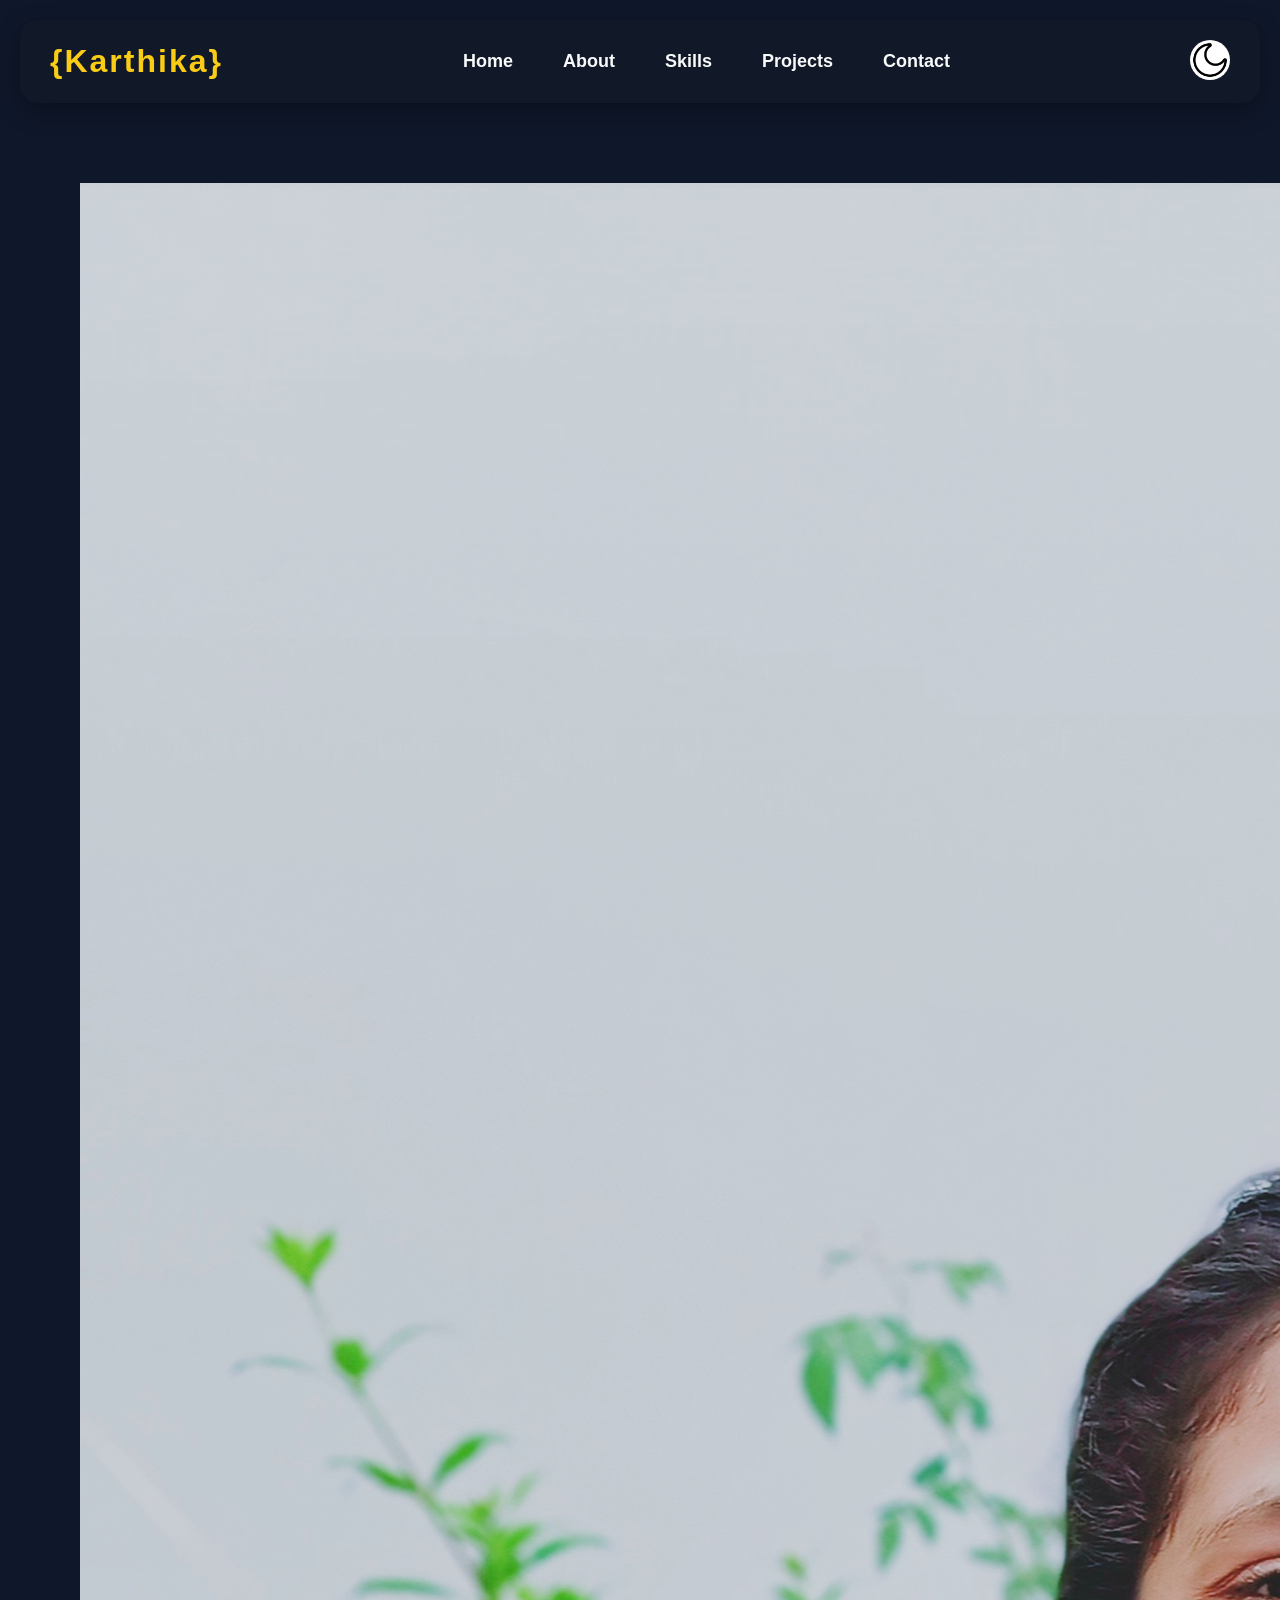
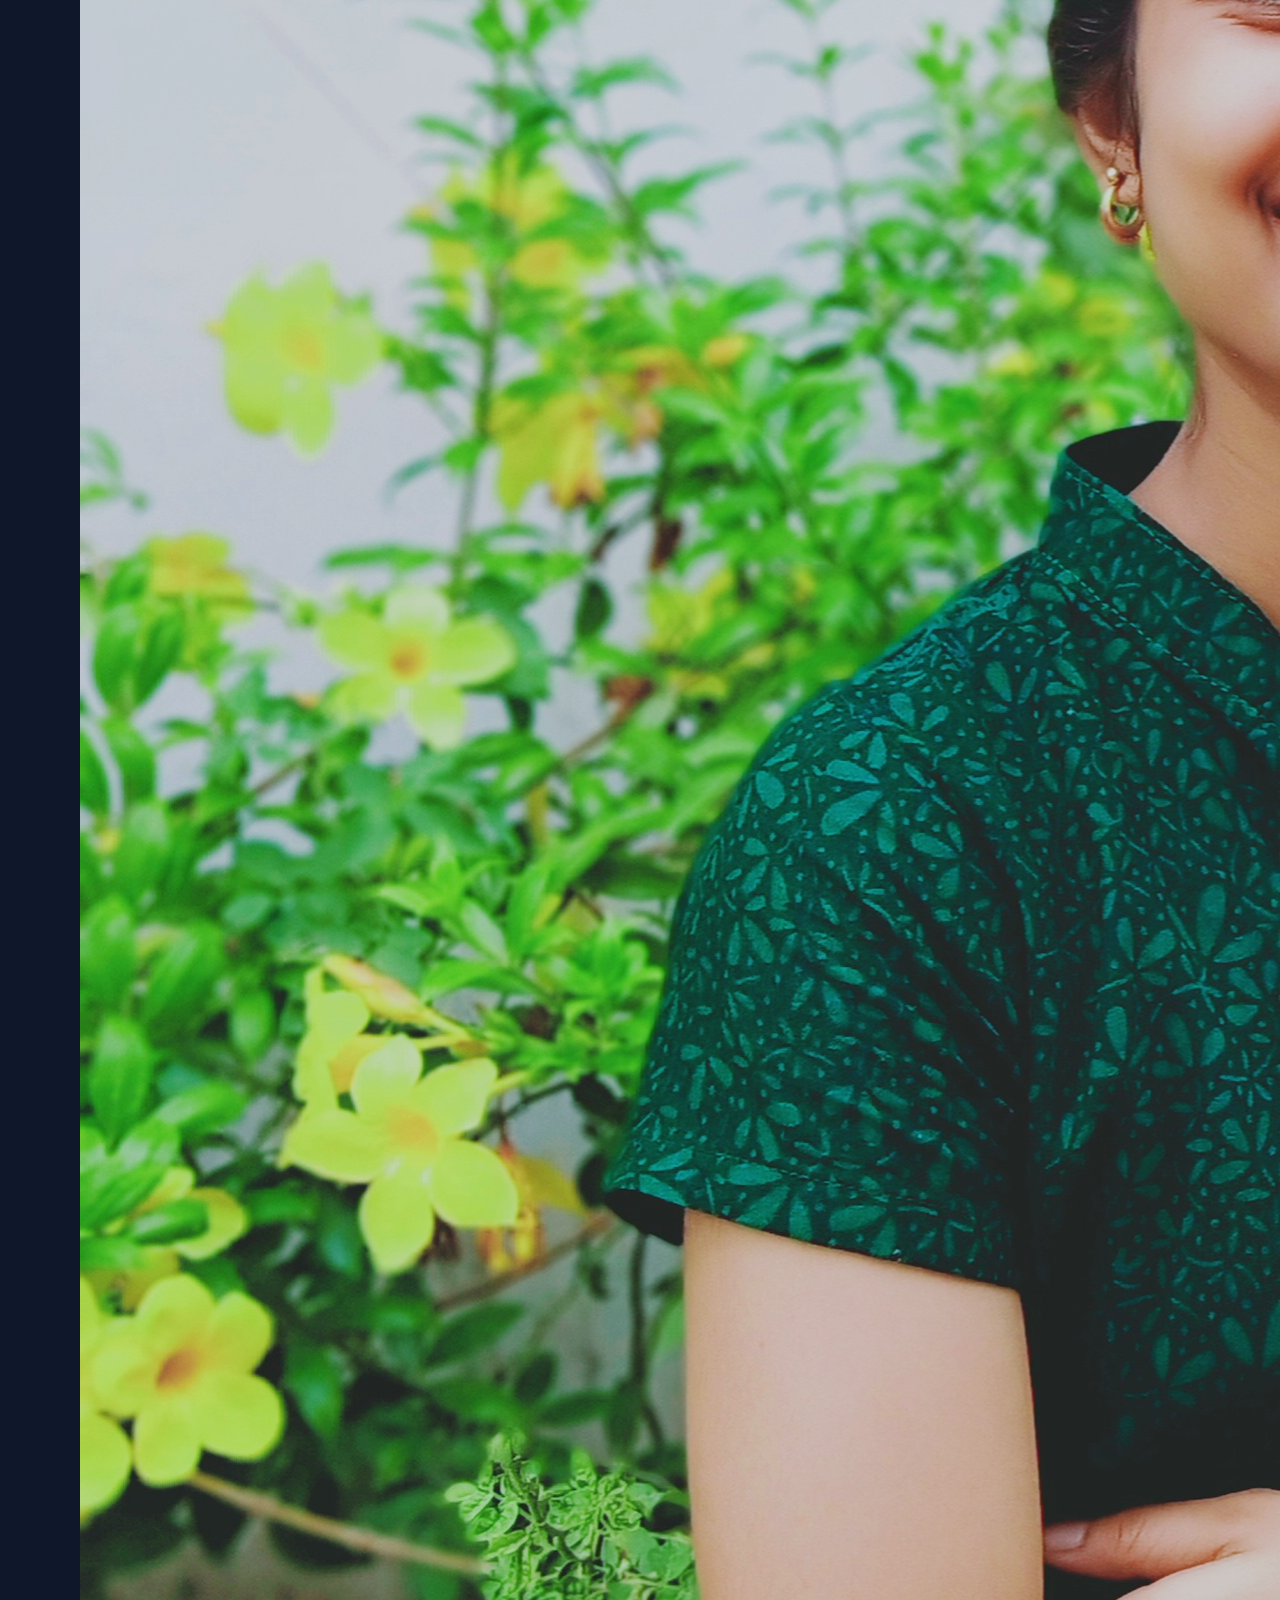
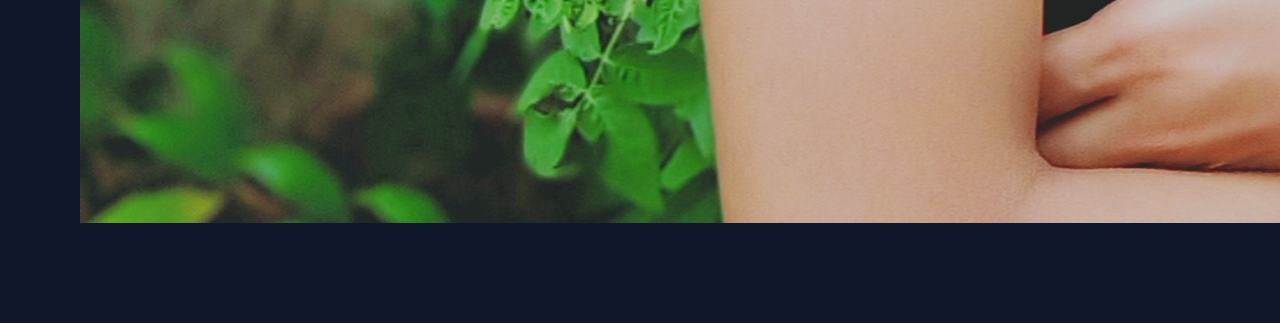
==== commit d8d10f83: "Fixed image code" ====
--- a/about.html
+++ b/about.html
@@ -42,7 +42,7 @@
 
         <div class="about-image">
 
-            <img src="images/photo1.jpg"
+            <img src="images/photo1.jpg">
             alt="Karthika"
             class="about-pic">
 
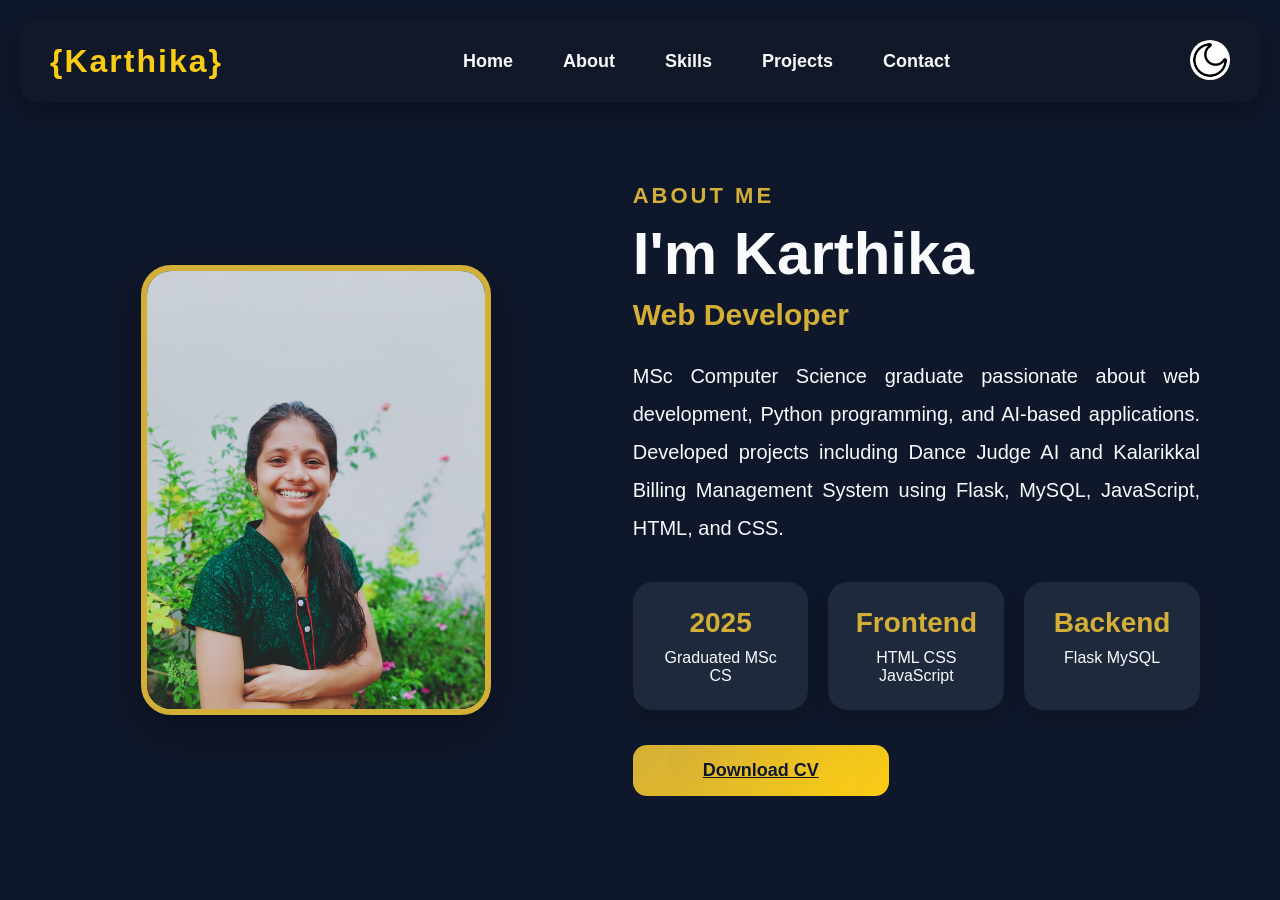
==== commit 851ac212: "Fixed image tag" ====
--- a/about.html
+++ b/about.html
@@ -42,7 +42,7 @@
 
         <div class="about-image">
 
-            <img src="images/photo1.jpg">
+            <img src="images/photo1.jpg"
             alt="Karthika"
             class="about-pic">
 
--- a/style.css
+++ b/style.css
@@ -243,9 +243,9 @@
 .image-box{
 
     flex:1;
-
     display:flex;
     justify-content:center;
+    
 }
 
 .prof{
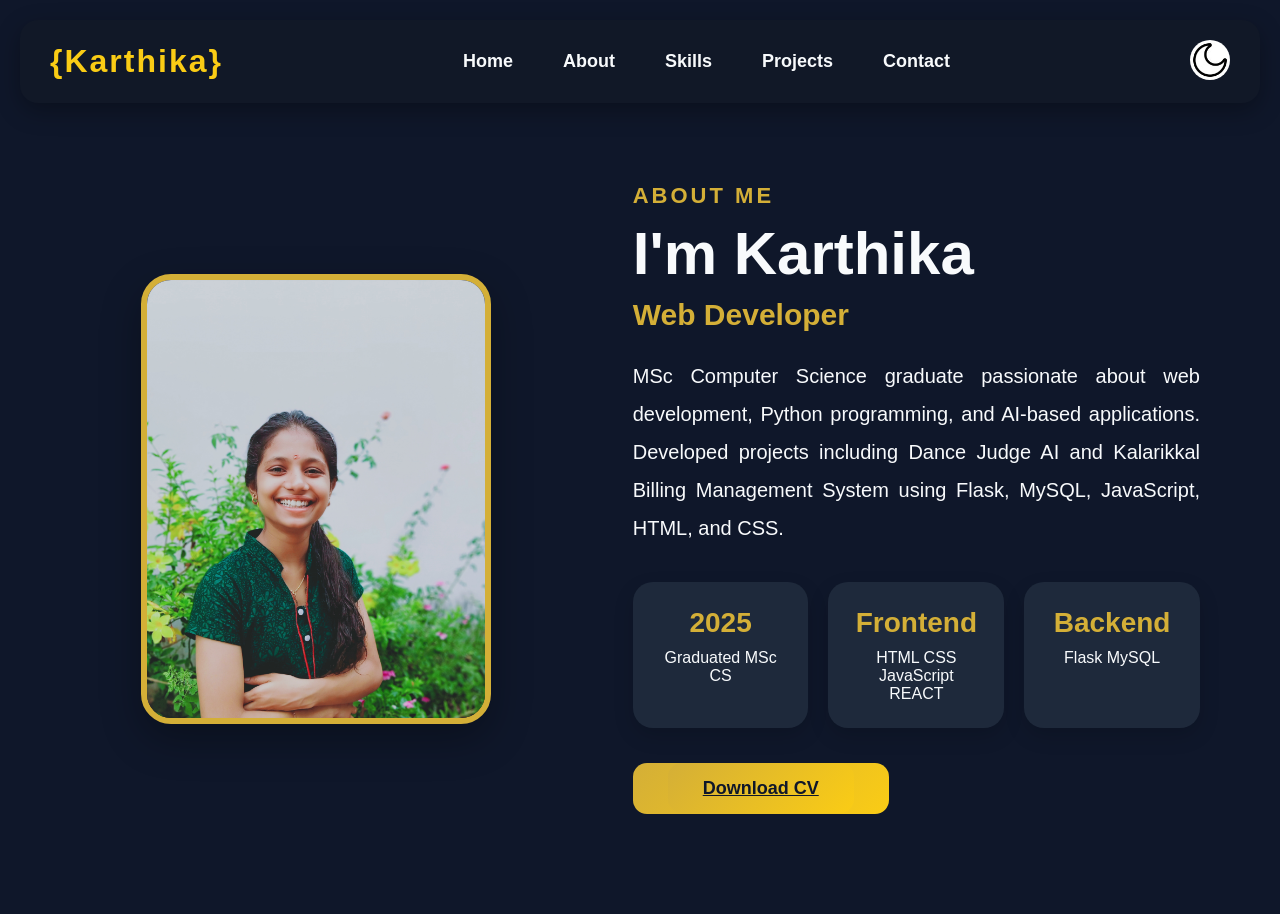
==== commit 4205dd51: "Added REACT" ====
--- a/about.html
+++ b/about.html
@@ -87,7 +87,7 @@
 
                 <div class="info-box">
                     <h3>Frontend</h3>
-                    <p>HTML CSS JavaScript</p>
+                    <p>HTML CSS JavaScript REACT</p>
                 </div>
 
                 <div class="info-box">
@@ -97,14 +97,7 @@
 
             </div>
 
-            <button class="about-btn">
-                <a href="Karthika_CV.pdf"
-download
-class="about-btn">
-
-    Download CV
-
-</a>
+            <button class="about-btn"><a href="Karthika K.V-CV.pdf" download class="about-btn"> Download CV </a>
             </button>
 
         </div>
--- a/style.css
+++ b/style.css
@@ -728,6 +728,13 @@
     background:
     conic-gradient(
     #9333ea 82%,
+    #e5e7eb 0%);
+}
+.react{
+
+    background:
+    conic-gradient(
+    #61DAFB 88%,
     #e5e7eb 0%);
 }
 
